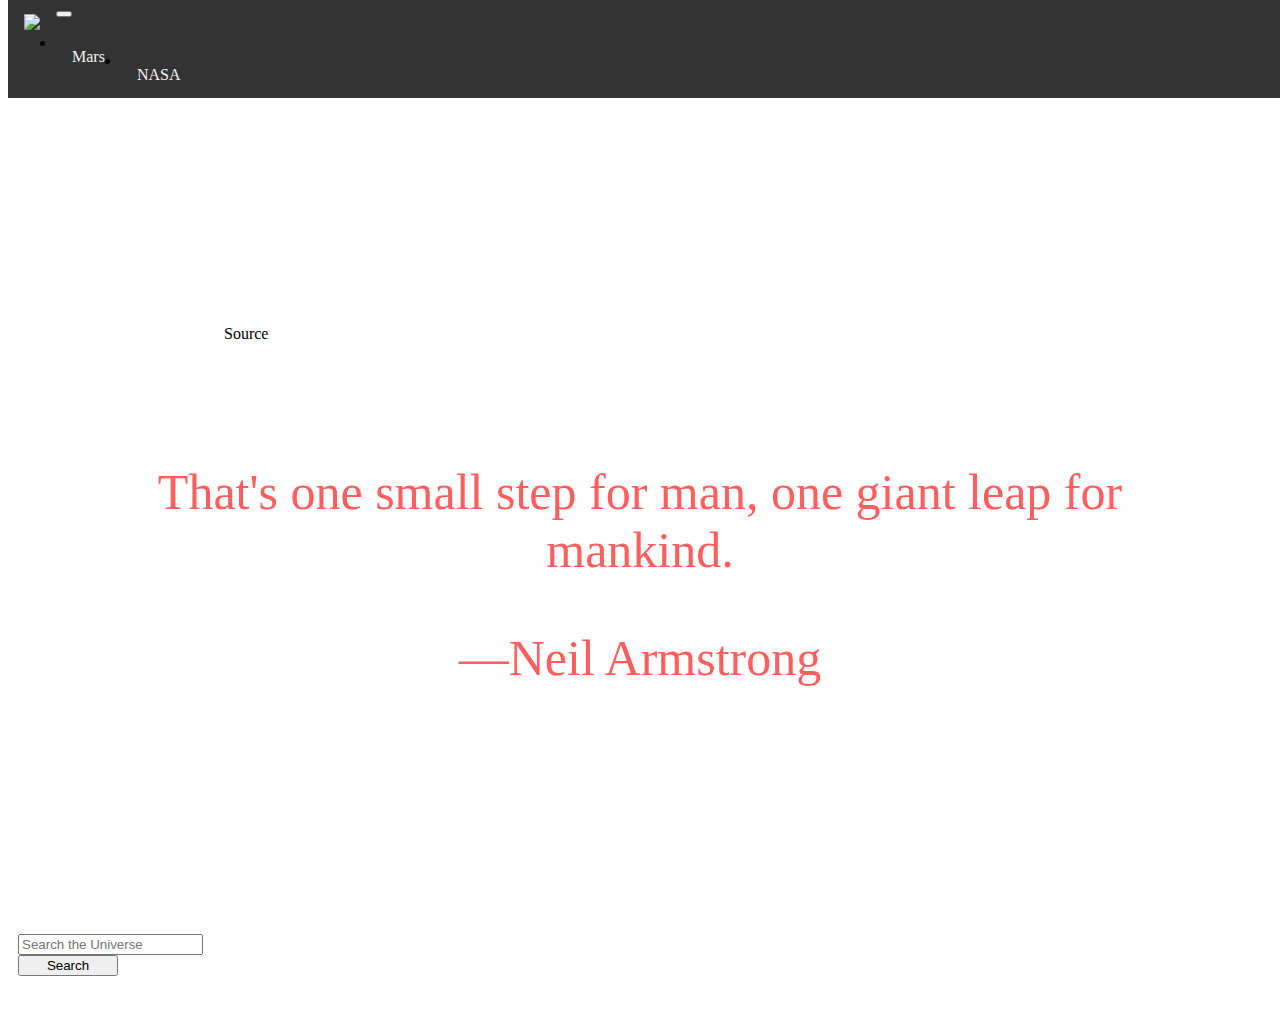
==== index.html @ 9118965f "Add files via upload" ====
<!DOCTYPE html>
<html lang="en">
<head>
    <meta charset="UTF-8">
    <meta http-equiv="X-UA-Compatible" content="IE=edge">
    <meta name="viewport" content="width=device-width, initial-scale=1.0">
    <title>Space</title>
    <link rel="stylesheet" href="main.css">
    <link href="https://cdn.jsdelivr.net/npm/bootstrap@5.1.3/dist/css/bootstrap.min.css" rel="stylesheet" integrity="sha384-1BmE4kWBq78iYhFldvKuhfTAU6auU8tT94WrHftjDbrCEXSU1oBoqyl2QvZ6jIW3" crossorigin="anonymous">
    <script defer src="main.js"></script>
</head>
<body class="background">
    <nav class="navbar navbar-expand-lg navbar-light bg-light">
        <a class="navbar-brand">
            <img width='50px' src="https://upload.wikimedia.org/wikipedia/commons/thumb/e/e5/NASA_logo.svg/2449px-NASA_logo.svg.png">
        </a>
        <button class="navbar-toggler" type="button" data-toggle="collapse" data-target="#navbarNav" aria-controls="navbarNav" aria-expanded="false" aria-label="Toggle navigation">
          <span class="navbar-toggler-icon"></span>
        </button>
        <div class="collapse navbar-collapse" id="navbarNav">
          <ul class="navbar-nav">
            <li class="nav-item">
              <a class="nav-link" href="mars.html">Mars</a>
            </li>
            <li class="nav-item">
              <a class="nav-link" href="https://www.nasa.gov/">NASA</a>
            </li>
          </ul>
        </div>
      </nav>
    <div id="main" >
        <div style="height: 50px;"></div>
        <h1 id="mainHeader" style="text-align: center;">Welcome to OuterSpace</h1>
        <div style="width: 1000px; height: 80px;"></div>
        <h2 id="APOD" style="text-align : center;">NASA Astronomy Picture of The Day</h2>
        <div class="card" style="width: 65vw;">
            <img id="APODpic" class="card-img-top">
            <div class="card-body">
              <h5 id="title" class="card-title"></h5>
              <p id="APODtext" class="card-text"></p>
              <a id="APODurl" class="btn btn-primary">Source</a>
            </div>
          </div>
          <div style="height: 60px;"></div>
          <figure class="neil">
            <blockquote>
                <p>That's one small step for man, one giant leap for mankind.</p>
            </blockquote>
            <figcaption>—Neil Armstrong</figcaption>
        </figure> 
        <div style="height: 60px"></div>
        <h2 style="text-align: center">Search the Universe</h2>
        <div style="height: 60px"></div>
        <div class="container" id="searchdiv" style="width: 100vw;">
            <div class="row height d-flex justify-content-center align-items-center" style="width: 90vw;">
                <div class="col-md-4">
                    <div class="search"> <i class="fa fa-search"></i> <input type="text" id="searchbar" class="form-control" placeholder="Search the Universe"></div>
                </div>
                <button style='width: 100px' id='searchbtn' class="btn btn-primary">Search</button>
            </div>
        </div>
        <div id="searchpictures"></div>
        <div id="delete"></div>
    </div>
    <script src="https://cdn.jsdelivr.net/npm/bootstrap@5.1.3/dist/js/bootstrap.bundle.min.js" integrity="sha384-ka7Sk0Gln4gmtz2MlQnikT1wXgYsOg+OMhuP+IlRH9sENBO0LRn5q+8nbTov4+1p" crossorigin="anonymous"></script>
</body>
</html>
---- main.css ----
.card {
    margin: 0 auto;
    float: none;
    margin-bottom: 10px;
}

.background {
    background-image: url('https://static01.nyt.com/images/2022/02/21/opinion/sunday/18shesol/18shesol-superJumbo.jpg');
}

h1{
    color: rgb(255, 255, 255);
}

h2{
    color: rgb(255, 255, 255);
}

.neil {
    max-width:100vw;
    color: #ff5f5f;
    text-align: center; 
    font-size: 50px;
}

.navbar {
    overflow: hidden;
    background-color: #333;
    position: fixed; /* Set the navbar to fixed position */
    top: 0; /* Position the navbar at the top of the page */
    width: 100%; /* Full width */
  }
  
  /* Links inside the navbar */
  .navbar a {
    float: left;
    display: block;
    color: #f2f2f2;
    text-align: center;
    padding: 14px 16px;
    text-decoration: none;
  }
  
  /* Change background on mouse-over */
  .navbar a:hover {
    background: #ddd;
    color: black;
  }
  
  /* Main content */
  .main {
    margin-top: 30px; /* Add a top margin to avoid content overlay */
  }

#searchdiv{
    margin: auto;
    width: 60%;
    padding: 10px;
}

h3{
    text-align: center;
    color: rgb(0, 80, 254);
    font-size: 60px;
}

#searchpictures{
    margin: auto;
    width: 100%;
    padding: 10px;  
}

#delete{
    margin: auto;
    width: 80%;
    padding: 10px;
}
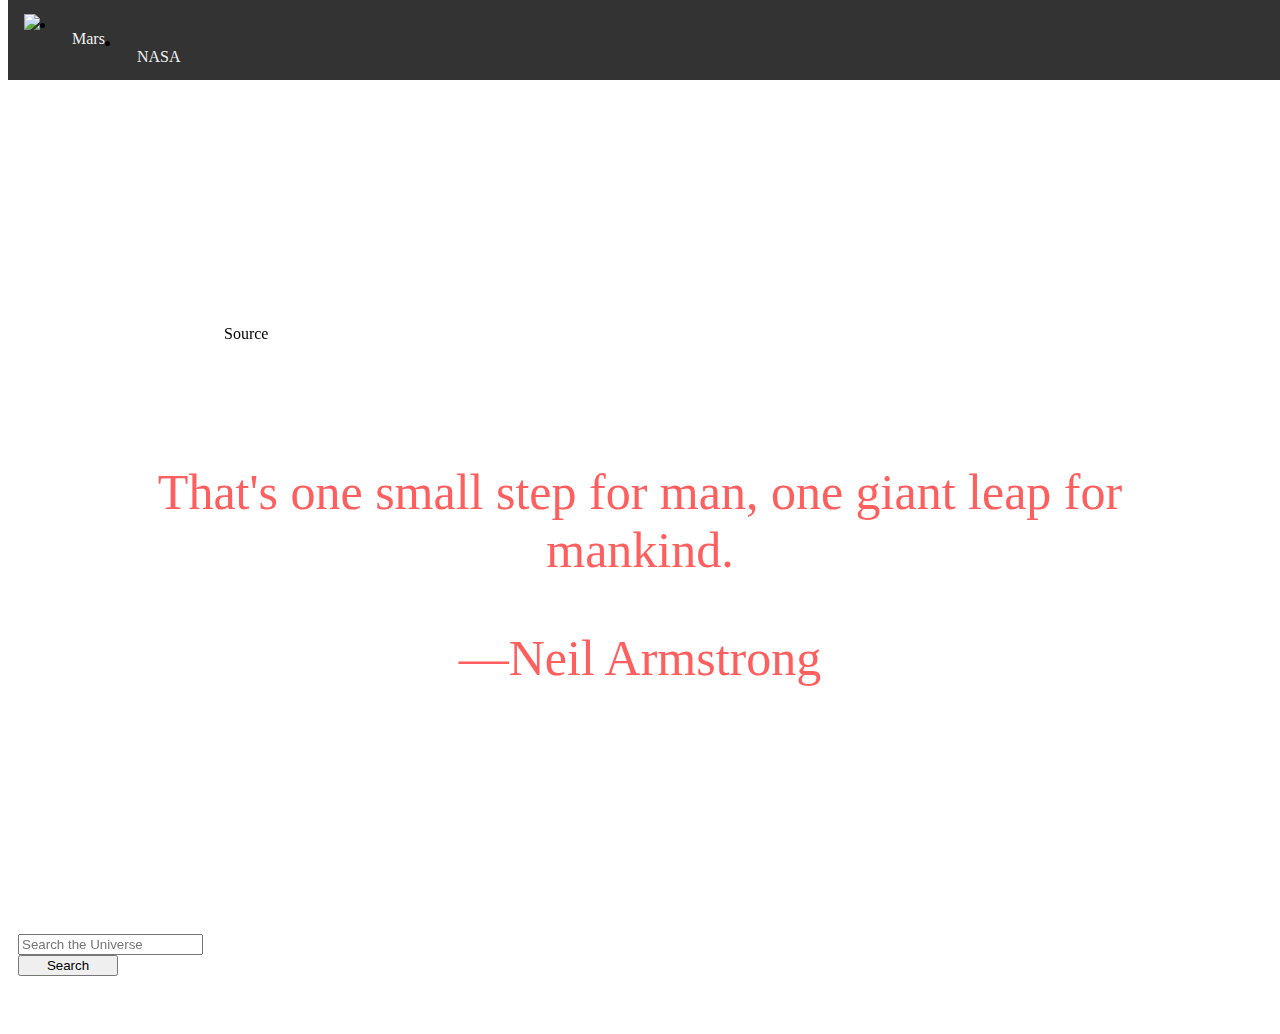
==== commit 5c666040: "Final" ====
--- a/index.html
+++ b/index.html
@@ -14,10 +14,6 @@
         <a class="navbar-brand">
             <img width='50px' src="https://upload.wikimedia.org/wikipedia/commons/thumb/e/e5/NASA_logo.svg/2449px-NASA_logo.svg.png">
         </a>
-        <button class="navbar-toggler" type="button" data-toggle="collapse" data-target="#navbarNav" aria-controls="navbarNav" aria-expanded="false" aria-label="Toggle navigation">
-          <span class="navbar-toggler-icon"></span>
-        </button>
-        <div class="collapse navbar-collapse" id="navbarNav">
           <ul class="navbar-nav">
             <li class="nav-item">
               <a class="nav-link" href="mars.html">Mars</a>
@@ -26,12 +22,11 @@
               <a class="nav-link" href="https://www.nasa.gov/">NASA</a>
             </li>
           </ul>
-        </div>
       </nav>
     <div id="main" >
         <div style="height: 50px;"></div>
         <h1 id="mainHeader" style="text-align: center;">Welcome to OuterSpace</h1>
-        <div style="width: 1000px; height: 80px;"></div>
+        <div style="width: 80%; height: 80px;"></div>
         <h2 id="APOD" style="text-align : center;">NASA Astronomy Picture of The Day</h2>
         <div class="card" style="width: 65vw;">
             <img id="APODpic" class="card-img-top">
--- a/main.css
+++ b/main.css
@@ -14,6 +14,7 @@
 
 h2{
     color: rgb(255, 255, 255);
+    mix-blend-mode: difference;
 }
 
 .neil {
@@ -58,12 +59,6 @@
     padding: 10px;
 }
 
-h3{
-    text-align: center;
-    color: rgb(0, 80, 254);
-    font-size: 60px;
-}
-
 #searchpictures{
     margin: auto;
     width: 100%;
